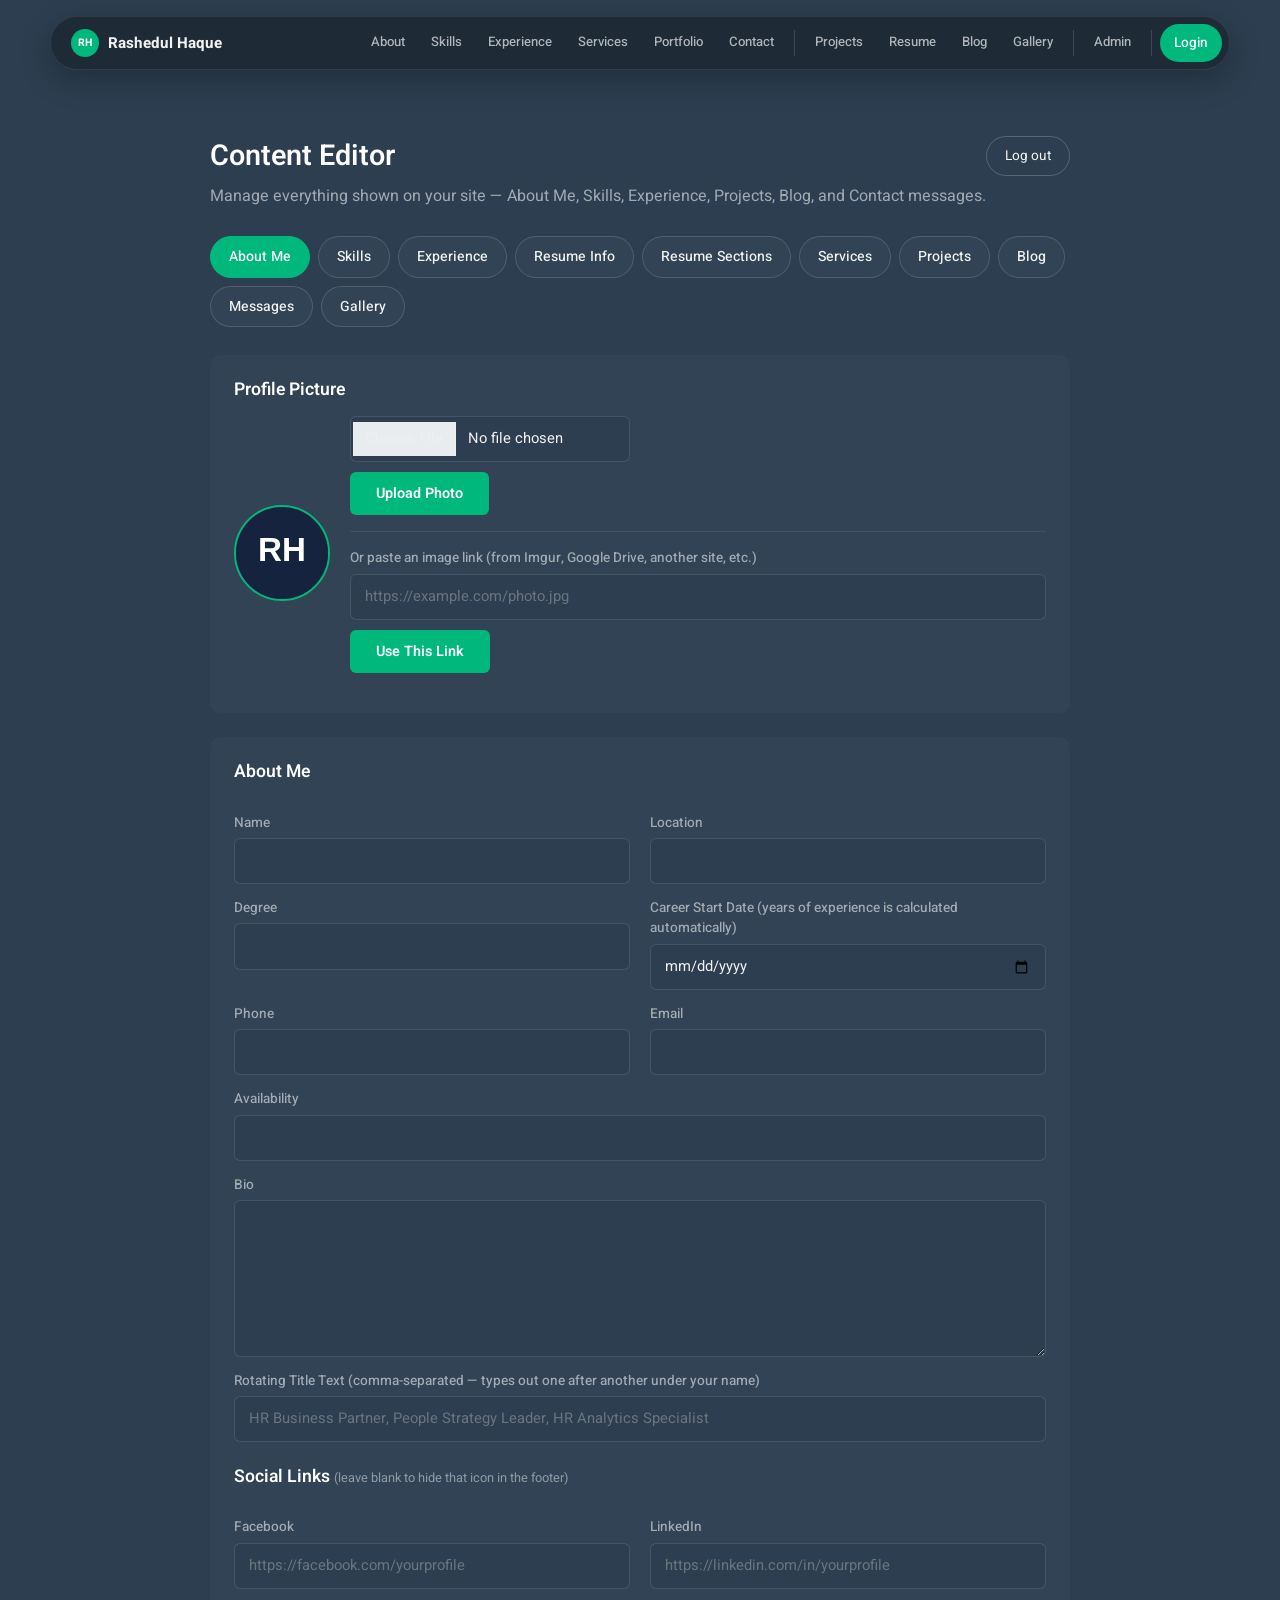
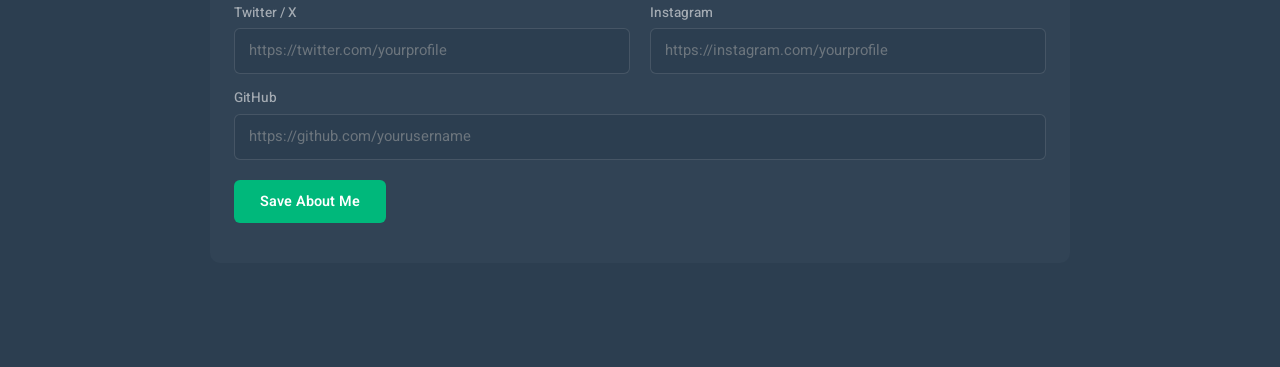
==== admin-editor.html @ 1ece0784 "Add files via upload" ====
<!DOCTYPE html>
<html lang="en">
<head>
<meta charset="UTF-8"/><meta name="viewport" content="width=device-width, initial-scale=1.0"/>
<title>Admin Editor — Md. Rashedul Haque</title>
<meta name="robots" content="noindex, nofollow">
<link rel="icon" type="image/svg+xml" href="img/favicon.svg">
<link rel="preconnect" href="https://fonts.googleapis.com">
<link rel="preconnect" href="https://fonts.gstatic.com" crossorigin>
<link href="https://fonts.googleapis.com/css2?family=Heebo:wght@300;400;500;600;700&display=swap" rel="stylesheet">
<link href="https://cdnjs.cloudflare.com/ajax/libs/font-awesome/5.15.4/css/all.min.css" rel="stylesheet">
<link href="css/bootstrap.min.css" rel="stylesheet">
<link href="css/style.css" rel="stylesheet">
<link href="css/mainnav.css" rel="stylesheet">
<style>
  body { background: var(--dark); color: var(--light); font-family: 'Heebo', sans-serif; }
  .editor-wrap { max-width: 900px; margin: 0 auto; padding: 40px 20px 80px; }
  .editor-header { display:flex; justify-content:space-between; align-items:center; margin-bottom: 8px; }
  .editor-header h1 { color: #fff; font-size: 1.8rem; margin: 0; }
  .editor-sub { color: rgba(242,242,242,0.6); margin-bottom: 28px; }

  .tabs { display:flex; gap:8px; margin-bottom:28px; flex-wrap:wrap; }
  .tabs button {
    padding:9px 18px; border-radius:100px; border:1px solid rgba(255,255,255,0.15);
    background: var(--secondary); color: var(--light); cursor:pointer; font-family:inherit; font-size:0.88rem; font-weight:500;
  }
  .tabs button.active { background: var(--primary); border-color: var(--primary); color:#fff; }

  .panel { display:none; }
  .panel.active { display:block; }
  .panel-card { background: var(--secondary); border-radius: 10px; padding: 24px; margin-bottom: 24px; }
  .panel-card h3 { color:#fff; font-size:1.1rem; margin-bottom:16px; }

  .item-row {
    background: rgba(255,255,255,0.04); border: 1px solid rgba(255,255,255,0.08);
    border-radius: 8px; padding: 16px; margin-bottom: 12px;
  }
  .item-row strong { color: #fff; }
  .item-row p { color: rgba(242,242,242,0.65); margin: 4px 0 0; font-size: 0.9rem; }
  .item-row button {
    margin-right:8px; margin-top:10px; padding:6px 14px; border-radius:6px;
    border:1px solid rgba(255,255,255,0.15); background: var(--dark); color: var(--light); cursor:pointer; font-size:0.82rem;
  }
  .item-row button:hover { border-color: var(--primary); }

  label { display:block; margin-top:14px; margin-bottom:5px; color: rgba(242,242,242,0.6); font-size:0.85rem; font-weight:500; }

  .form-control, textarea.form-control, input.form-control {
    width:100%; padding:11px 14px; background: var(--dark) !important; border:1px solid rgba(255,255,255,0.12) !important;
    border-radius:6px; color: var(--light) !important; font-family:inherit; font-size:0.92rem;
  }
  .form-control:focus { outline:none; border-color: var(--primary) !important; box-shadow: none !important; }

  /* Chrome/Safari/Edge force a white background on autofilled fields
     (name, email, phone) unless overridden like this */
  .form-control:-webkit-autofill,
  .form-control:-webkit-autofill:hover,
  .form-control:-webkit-autofill:focus,
  .form-control:-webkit-autofill:active {
    -webkit-box-shadow: 0 0 0 1000px var(--dark) inset !important;
    box-shadow: 0 0 0 1000px var(--dark) inset !important;
    -webkit-text-fill-color: var(--light) !important;
    caret-color: var(--light);
    transition: background-color 5000s ease-in-out 0s;
  }

  .btn-save {
    background: var(--primary); color:#fff; border:none; padding:11px 26px; border-radius:6px;
    font-weight:600; font-size:0.9rem; cursor:pointer; margin-top:16px; margin-right:10px;
  }
  .btn-save:hover { background:#00d38c; }
  .btn-clear {
    background:transparent; color: var(--light); border:1px solid rgba(255,255,255,0.15);
    padding:11px 22px; border-radius:6px; font-size:0.9rem; cursor:pointer; margin-top:16px;
  }

  .save-msg { color: var(--primary); margin-top:12px; font-size:0.88rem; }
  .logout {
    background:transparent; border:1px solid rgba(255,255,255,0.2); color: var(--light);
    padding:9px 18px; border-radius:100px; cursor:pointer; font-family:inherit; font-size:0.85rem;
  }
  .logout:hover { border-color: var(--primary); color: var(--primary); }

  .field-grid { display:grid; grid-template-columns: 1fr 1fr; gap: 0 20px; }
  @media (max-width: 640px) { .field-grid { grid-template-columns: 1fr; } }

  .subrole-block {
    background: rgba(255,255,255,0.04);
    border: 1px solid rgba(255,255,255,0.1);
    border-radius: 8px;
    padding: 14px;
    margin-bottom: 12px;
  }
  .subrole-block-header { display:flex; gap:10px; align-items:center; margin-bottom:10px; }
  .subrole-title-input { flex:1; margin-top:0 !important; }
  .remove-subrole-btn {
    background: transparent; border:1px solid rgba(255,255,255,0.15); color: var(--light);
    padding:9px 14px; border-radius:6px; cursor:pointer; font-size:0.82rem; white-space:nowrap;
  }
  .remove-subrole-btn:hover { border-color:#ff8080; color:#ff8080; }
  .subrole-bullets-input { margin-top:0 !important; }
</style>
</head>
<body>
<nav class="mainnav" id="mainnav">
  <div class="mainnav-inner">
    <a class="mainnav-brand" href="index.html">
      <span class="mainnav-brand-badge">RH</span>
      Rashedul Haque
    </a>
    <button class="mainnav-toggle" id="navToggle" aria-label="Toggle menu" aria-expanded="false">
      <span></span><span></span><span></span>
    </button>
    <div class="mainnav-links" id="navLinks">
      <a href="index.html#about" data-target="about" data-anchor="true">About</a>
      <a href="index.html#skills" data-target="skills" data-anchor="true">Skills</a>
      <a href="index.html#experience" data-target="experience" data-anchor="true">Experience</a>
      <a href="index.html#services" data-target="services" data-anchor="true">Services</a>
      <a href="index.html#portfolio" data-target="portfolio" data-anchor="true">Portfolio</a>
      <a href="index.html#contact" data-target="contact" data-anchor="true">Contact</a>
      <span class="mainnav-divider"></span>
      <a href="projects.html" data-target="projects" data-page="projects.html">Projects</a>
      <a href="resume.html" data-target="resume" data-page="resume.html">Resume</a>
      <a href="blog.html" data-target="blog" data-page="blog.html">Blog</a>
      <a href="gallery.html" data-target="gallery" data-page="gallery.html">Gallery</a>
      <span class="mainnav-divider"></span>
      <a href="admin-login.html" data-target="admin-login.html" data-page="admin-login.html">Admin</a>
      <span class="mainnav-divider"></span>
      <span id="authNav" class="mainnav-auth"><a href="login.html">Login</a></span>
    </div>
  </div>
</nav>

<div class="editor-wrap">
  <div class="editor-header">
    <h1>Content Editor</h1>
    <button class="logout" id="logoutBtn">Log out</button>
  </div>
  <p class="editor-sub">Manage everything shown on your site — About Me, Skills, Experience, Projects, Blog, and Contact messages.</p>

  <div class="tabs">
    <button data-panel="about" class="active">About Me</button>
    <button data-panel="skills">Skills</button>
    <button data-panel="experience">Experience</button>
    <button data-panel="resumeinfo">Resume Info</button>
    <button data-panel="resumesections">Resume Sections</button>
    <button data-panel="services">Services</button>
    <button data-panel="projects">Projects</button>
    <button data-panel="blog">Blog</button>
    <button data-panel="messages">Messages</button>
    <button data-panel="gallery">Gallery</button>
  </div>

  <!-- ABOUT ME -->
  <div class="panel active" id="panel-about">
    <div class="panel-card">
      <h3>Profile Picture</h3>
      <div style="display:flex;align-items:center;gap:20px;flex-wrap:wrap;">
        <img id="profilePreview" src="data:image/svg+xml,%3Csvg%20xmlns%3D%22http%3A//www.w3.org/2000/svg%22%20viewBox%3D%220%200%20200%20200%22%3E%3Crect%20width%3D%22200%22%20height%3D%22200%22%20fill%3D%22%2316233F%22/%3E%3Ctext%20x%3D%22100%22%20y%3D%22118%22%20font-family%3D%22Arial%2C%20Helvetica%2C%20sans-serif%22%20font-size%3D%2272%22%20font-weight%3D%22700%22%20fill%3D%22%23ffffff%22%20text-anchor%3D%22middle%22%3ERH%3C/text%3E%3C/svg%3E" alt="Profile preview"
             style="width:96px;height:96px;border-radius:50%;object-fit:cover;border:2px solid var(--primary);"/>
        <div style="flex:1;min-width:240px;">
          <input type="file" id="profileFile" accept="image/*" class="form-control" style="max-width:280px;"/>
          <button class="btn-save" id="uploadProfile" type="button" style="margin-top:10px;">Upload Photo</button>
          <p class="save-msg" id="profileMsg"></p>

          <div style="margin-top:16px;padding-top:16px;border-top:1px solid rgba(255,255,255,0.08);">
            <label style="margin-top:0;">Or paste an image link (from Imgur, Google Drive, another site, etc.)</label>
            <input type="text" class="form-control" id="profileUrl" placeholder="https://example.com/photo.jpg"/>
            <button class="btn-save" id="saveProfileUrl" type="button" style="margin-top:10px;">Use This Link</button>
            <p class="save-msg" id="profileUrlMsg"></p>
          </div>
        </div>
      </div>
    </div>
    <div class="panel-card">
      <h3>About Me</h3>
      <div class="field-grid">
        <div>
          <label>Name</label>
          <input type="text" class="form-control" id="aboutName"/>
        </div>
        <div>
          <label>Location</label>
          <input type="text" class="form-control" id="aboutLocation"/>
        </div>
        <div>
          <label>Degree</label>
          <input type="text" class="form-control" id="aboutDegree"/>
        </div>
        <div>
          <label>Career Start Date (years of experience is calculated automatically)</label>
          <input type="date" class="form-control" id="aboutCareerStart"/>
        </div>
        <div>
          <label>Phone</label>
          <input type="text" class="form-control" id="aboutPhone"/>
        </div>
        <div>
          <label>Email</label>
          <input type="email" class="form-control" id="aboutEmail"/>
        </div>
        <div style="grid-column: 1 / -1;">
          <label>Availability</label>
          <input type="text" class="form-control" id="aboutAvailability"/>
        </div>
      </div>
      <label>Bio</label>
      <textarea class="form-control" id="aboutBio" rows="6"></textarea>
      <label>Rotating Title Text (comma-separated — types out one after another under your name)</label>
      <input type="text" class="form-control" id="aboutTypedRoles" placeholder="HR Business Partner, People Strategy Leader, HR Analytics Specialist"/>

      <h3 style="margin-top:24px;">Social Links <span style="color:rgba(242,242,242,0.5);font-weight:400;font-size:0.8rem;">(leave blank to hide that icon in the footer)</span></h3>
      <div class="field-grid">
        <div>
          <label>Facebook</label>
          <input type="text" class="form-control" id="socialFacebook" placeholder="https://facebook.com/yourprofile"/>
        </div>
        <div>
          <label>LinkedIn</label>
          <input type="text" class="form-control" id="socialLinkedin" placeholder="https://linkedin.com/in/yourprofile"/>
        </div>
        <div>
          <label>Twitter / X</label>
          <input type="text" class="form-control" id="socialTwitter" placeholder="https://twitter.com/yourprofile"/>
        </div>
        <div>
          <label>Instagram</label>
          <input type="text" class="form-control" id="socialInstagram" placeholder="https://instagram.com/yourprofile"/>
        </div>
        <div style="grid-column: 1 / -1;">
          <label>GitHub</label>
          <input type="text" class="form-control" id="socialGithub" placeholder="https://github.com/yourusername"/>
        </div>
      </div>

      <button class="btn-save" id="saveAbout" style="margin-top:20px;">Save About Me</button>
      <p class="save-msg" id="aboutMsg"></p>
    </div>
  </div>

  <!-- SKILLS -->
  <div class="panel" id="panel-skills">
    <div class="panel-card">
      <h3>Add / Edit Skill</h3>
      <input type="hidden" id="skillId"/>
      <label>Skill Name</label>
      <input type="text" class="form-control" id="skillName"/>
      <label>Proficiency (%)</label>
      <input type="number" class="form-control" id="skillPercentage" min="0" max="100"/>
      <button class="btn-save" id="saveSkill">Save Skill</button>
      <button class="btn-clear" id="clearSkillForm" type="button">Clear / New</button>
      <p class="save-msg" id="skillMsg"></p>
    </div>
    <h3 style="color:#fff;">Existing Skills</h3>
    <div id="skillList"></div>
  </div>

  <!-- EXPERIENCE -->
  <div class="panel" id="panel-experience">
    <div class="panel-card">
      <h3>Add / Edit Experience</h3>
      <p style="color:rgba(242,242,242,0.55);font-size:0.85rem;">One entry per employer/role. Add "hats" (sub-roles) held within it below — e.g. HR Business Partner, Data Analyst, Payroll Manager — each with its own bullets.</p>
      <input type="hidden" id="expId"/>
      <div class="field-grid">
        <div>
          <label>Company</label>
          <input type="text" class="form-control" id="expCompany" placeholder="Youngone Corporation — Youngone Hi-Tech..."/>
        </div>
        <div>
          <label>Company Link (optional)</label>
          <input type="text" class="form-control" id="expCompanyLink" placeholder="https://youngonecorporation.com/"/>
        </div>
        <div>
          <label>Role / Title</label>
          <input type="text" class="form-control" id="expRole" placeholder="Deputy Manager, Human Resource"/>
        </div>
        <div>
          <label>Years</label>
          <input type="text" class="form-control" id="expYears" placeholder="October 2016 – Present"/>
        </div>
        <div>
          <label>Company Tagline (optional)</label>
          <input type="text" class="form-control" id="expTagline" placeholder="Leading company in sportswear manufacturing"/>
        </div>
        <div>
          <label>Role Category Label (optional)</label>
          <input type="text" class="form-control" id="expRoleCategory" placeholder="Diverse HR Responsibilities"/>
        </div>
        <div>
          <label>Order (lower shows first)</label>
          <input type="number" class="form-control" id="expOrder"/>
        </div>
      </div>
      <label>Sub-Roles Held (add one block per "hat" — e.g. HR Business Partner, Data Analyst, Payroll Manager)</label>
      <div id="subroleRepeater"></div>
      <button class="btn-clear" id="addSubroleBtn" type="button" style="margin-top:4px;">+ Add Sub-Role</button>
      <br/>
      <button class="btn-save" id="saveExp" style="margin-top:16px;">Save Experience</button>
      <button class="btn-clear" id="clearExpForm" type="button">Clear / New</button>
      <p class="save-msg" id="expMsg"></p>
    </div>
    <h3 style="color:#fff;">Existing Experience</h3>
    <div id="expList"></div>
  </div>

  <!-- PROJECTS -->
  <div class="panel" id="panel-projects">
    <div class="panel-card">
      <h3>Add / Edit Project</h3>
      <input type="hidden" id="projectId"/>
      <label>Title</label>
      <input type="text" class="form-control" id="projectTitle"/>
      <label>Description</label>
      <textarea class="form-control" id="projectDesc" rows="3"></textarea>
      <label>Link (URL)</label>
      <input type="text" class="form-control" id="projectLink"/>
      <label>Image URL (optional)</label>
      <input type="text" class="form-control" id="projectImage"/>
      <button class="btn-save" id="saveProject">Save Project</button>
      <button class="btn-clear" id="clearProjectForm" type="button">Clear / New</button>
      <p class="save-msg" id="projectMsg"></p>
    </div>
    <h3 style="color:#fff;">Existing Projects</h3>
    <div id="projectList"></div>
  </div>

  <!-- BLOG -->
  <div class="panel" id="panel-blog">
    <div class="panel-card">
      <h3>Add / Edit Post</h3>
      <input type="hidden" id="postId"/>
      <label>Title</label>
      <input type="text" class="form-control" id="postTitle"/>
      <label>Content</label>
      <textarea class="form-control" id="postContent" rows="8"></textarea>
      <label>Featured Image URL (optional)</label>
      <input type="text" class="form-control" id="postImage"/>
      <button class="btn-save" id="savePost">Save Post</button>
      <button class="btn-clear" id="clearPostForm" type="button">Clear / New</button>
      <p class="save-msg" id="postMsg"></p>
    </div>
    <h3 style="color:#fff;">Existing Posts</h3>
    <div id="postList"></div>
  </div>

  <!-- MESSAGES -->
  <div class="panel" id="panel-messages">
    <h3 style="color:#fff;">Contact Messages</h3>
    <div id="messageList"></div>
  </div>

  <!-- GALLERY -->
  <div class="panel" id="panel-gallery">
    <div class="panel-card">
      <h3>Add / Edit Photo</h3>
      <input type="hidden" id="galId"/>
      <label>Upload an image file</label>
      <input type="file" id="galFile" accept="image/*" class="form-control"/>
      <button class="btn-save" id="galUploadBtn" type="button" style="margin-top:10px;">Upload &amp; Use This File</button>
      <p style="color:rgba(242,242,242,0.45);font-size:0.78rem;margin:10px 0 4px;">— or —</p>
      <label>Paste an image link (Imgur, another host, etc.)</label>
      <input type="text" class="form-control" id="galUrl" placeholder="https://example.com/photo.jpg"/>
      <img id="galPreview" src="" alt="" style="display:none;max-width:180px;margin-top:10px;border:1px solid rgba(255,255,255,0.15);border-radius:6px;"/>
      <label>Caption (optional)</label>
      <input type="text" class="form-control" id="galCaption" placeholder="Youngone Leadership Development Program, July 2025"/>
      <label>Order (lower shows first)</label>
      <input type="number" class="form-control" id="galOrder" style="max-width:120px;"/>
      <button class="btn-save" id="saveGal">Save Photo</button>
      <button class="btn-clear" id="clearGalForm" type="button">Clear / New</button>
      <p class="save-msg" id="galMsg"></p>
    </div>
    <h3 style="color:#fff;">Existing Photos</h3>
    <div id="galList"></div>
  </div>

  <!-- RESUME INFO -->
  <div class="panel" id="panel-resumeinfo">
    <p style="color:rgba(242,242,242,0.6);">These fields power the Resume page header, Summary, Skills groups, Interests, Languages, Volunteering, and References. Separate from the Home page's About Me.</p>
    <div class="panel-card">
      <h3>Header</h3>
      <div class="field-grid">
        <div><label>Name</label><input type="text" class="form-control" id="rfName"/></div>
        <div><label>Headline</label><input type="text" class="form-control" id="rfHeadline" placeholder="Human Resource Business Partner"/></div>
        <div><label>Location</label><input type="text" class="form-control" id="rfLocation"/></div>
        <div><label>Email</label><input type="email" class="form-control" id="rfEmail"/></div>
        <div><label>Phone</label><input type="text" class="form-control" id="rfPhone"/></div>
        <div><label>Website / Portfolio Link</label><input type="text" class="form-control" id="rfWebsite"/></div>
        <div style="grid-column:1/-1;"><label>Birth Date (optional — age is calculated automatically wherever it's shown)</label><input type="date" class="form-control" id="rfBirthDate"/></div>
      </div>
    </div>
    <div class="panel-card">
      <h3>Summary</h3>
      <textarea class="form-control" id="rfSummary" rows="6"></textarea>
    </div>
    <div class="panel-card">
      <h3>Skills (comma-separated within each category)</h3>
      <label>HR & Business Skills</label>
      <textarea class="form-control" id="rfSkillsHR" rows="2"></textarea>
      <label>Technical Skills</label>
      <textarea class="form-control" id="rfSkillsTechnical" rows="2"></textarea>
      <label>Leadership Skills</label>
      <textarea class="form-control" id="rfSkillsLeadership" rows="2"></textarea>
    </div>
    <div class="panel-card">
      <h3>Interests</h3>
      <label>One per line, format: Title | short description (description optional)</label>
      <textarea class="form-control" id="rfInterests" rows="5" placeholder="Artificial Intelligence | OpenAI, ChatGPT, Deepseek"></textarea>
    </div>
    <div class="panel-card">
      <h3>Languages</h3>
      <input type="text" class="form-control" id="rfLanguages" placeholder="English · Bangla"/>
    </div>
    <div class="panel-card">
      <h3>Volunteering</h3>
      <label>Title</label>
      <input type="text" class="form-control" id="rfVolTitle" placeholder="Blood Donor"/>
      <label>Description</label>
      <textarea class="form-control" id="rfVolDesc" rows="2"></textarea>
    </div>
    <div class="panel-card">
      <h3>References</h3>
      <input type="text" class="form-control" id="rfReferences" placeholder="Available upon request."/>
    </div>
    <button class="btn-save" id="saveResumeInfo">Save Resume Info</button>
    <p class="save-msg" id="resumeInfoMsg"></p>
  </div>

  <!-- RESUME SECTIONS -->
  <div class="panel" id="panel-resumesections">

    <div class="panel-card">
      <h3>Education</h3>
      <input type="hidden" id="eduId"/>
      <div class="field-grid">
        <div><label>Degree</label><input type="text" class="form-control" id="eduDegree"/></div>
        <div><label>School</label><input type="text" class="form-control" id="eduSchool"/></div>
        <div><label>Years</label><input type="text" class="form-control" id="eduYears"/></div>
        <div><label>Order</label><input type="number" class="form-control" id="eduOrder"/></div>
      </div>
      <button class="btn-save" id="saveEdu">Save Education</button>
      <button class="btn-clear" id="clearEduForm" type="button">Clear / New</button>
      <p class="save-msg" id="eduMsg"></p>
      <div id="eduList" style="margin-top:14px;"></div>
    </div>

    <div class="panel-card">
      <h3>Key Achievements</h3>
      <input type="hidden" id="achvId"/>
      <label>Title</label>
      <input type="text" class="form-control" id="achvTitle"/>
      <label>Description</label>
      <textarea class="form-control" id="achvDescription" rows="2"></textarea>
      <label>Order</label>
      <input type="number" class="form-control" id="achvOrder" style="max-width:120px;"/>
      <button class="btn-save" id="saveAchv">Save Achievement</button>
      <button class="btn-clear" id="clearAchvForm" type="button">Clear / New</button>
      <p class="save-msg" id="achvMsg"></p>
      <div id="achvList" style="margin-top:14px;"></div>
    </div>

    <div class="panel-card">
      <h3>Resume Projects <span style="color:rgba(242,242,242,0.5);font-weight:400;font-size:0.8rem;">(separate from the Portfolio "Projects" tab)</span></h3>
      <input type="hidden" id="rpId"/>
      <div class="field-grid">
        <div><label>Title</label><input type="text" class="form-control" id="rpTitle"/></div>
        <div><label>Years</label><input type="text" class="form-control" id="rpYears"/></div>
      </div>
      <label>Bullets — one per line</label>
      <textarea class="form-control" id="rpBullets" rows="4"></textarea>
      <label>Order</label>
      <input type="number" class="form-control" id="rpOrder" style="max-width:120px;"/>
      <button class="btn-save" id="saveRP">Save Project</button>
      <button class="btn-clear" id="clearRPForm" type="button">Clear / New</button>
      <p class="save-msg" id="rpMsg"></p>
      <div id="rpList" style="margin-top:14px;"></div>
    </div>

    <div class="panel-card">
      <h3>Training / Short Courses</h3>
      <input type="hidden" id="trainId"/>
      <div class="field-grid">
        <div><label>Title</label><input type="text" class="form-control" id="trainTitle"/></div>
        <div><label>Provider</label><input type="text" class="form-control" id="trainProvider"/></div>
        <div><label>Years / Date</label><input type="text" class="form-control" id="trainYears"/></div>
        <div><label>Certificate Link (optional)</label><input type="text" class="form-control" id="trainLink"/></div>
      </div>
      <label>Order</label>
      <input type="number" class="form-control" id="trainOrder" style="max-width:120px;"/>
      <button class="btn-save" id="saveTrain">Save Training</button>
      <button class="btn-clear" id="clearTrainForm" type="button">Clear / New</button>
      <p class="save-msg" id="trainMsg"></p>
      <div id="trainList" style="margin-top:14px;"></div>
    </div>

    <div class="panel-card">
      <h3>Certifications</h3>
      <input type="hidden" id="certId"/>
      <div class="field-grid">
        <div><label>Title</label><input type="text" class="form-control" id="certTitle"/></div>
        <div><label>Organization</label><input type="text" class="form-control" id="certOrg"/></div>
        <div><label>Date</label><input type="text" class="form-control" id="certDate"/></div>
        <div><label>Order</label><input type="number" class="form-control" id="certOrder"/></div>
      </div>
      <label>Description</label>
      <textarea class="form-control" id="certDescription" rows="3"></textarea>
      <button class="btn-save" id="saveCert">Save Certification</button>
      <button class="btn-clear" id="clearCertForm" type="button">Clear / New</button>
      <p class="save-msg" id="certMsg"></p>
      <div id="certList" style="margin-top:14px;"></div>
    </div>

  </div>

  <!-- SERVICES -->
  <div class="panel" id="panel-services">
    <div class="panel-card">
      <h3>Add / Edit Service</h3>
      <input type="hidden" id="serviceId"/>
      <label>Title</label>
      <input type="text" class="form-control" id="serviceTitle"/>
      <label>Description</label>
      <textarea class="form-control" id="serviceDescription" rows="3"></textarea>
      <label>Icon — <a href="https://fontawesome.com/search?o=r&m=free&s=solid" target="_blank" rel="noopener" style="color:var(--primary);">browse free solid icons</a> (make sure "Free" filter is on — Pro icons won't render). e.g. fa-briefcase, fa-chart-line</label>
      <input type="text" class="form-control" id="serviceIcon" placeholder="fa-briefcase"/>
      <button class="btn-save" id="saveService">Save Service</button>
      <button class="btn-clear" id="clearServiceForm" type="button">Clear / New</button>
      <p class="save-msg" id="serviceMsg"></p>
    </div>
    <h3 style="color:#fff;">Existing Services</h3>
    <div id="serviceList"></div>
  </div>
</div>
<script type="module" src="js/admin-editor.js"></script>
<script type="module" src="js/auth-nav.js"></script>
<script src="js/mainnav.js"></script>
</body>
</html>
---- css/style.css ----
/********** Template CSS **********/
:root {
  --primary: #00B87B;
  --secondary: #314355;
  --light: #F2F2F2;
  --dark: #2C3E50;
}

#spinner {
  opacity: 0;
  visibility: hidden;
  transition: opacity .5s ease-out, visibility 0s linear .5s;
  z-index: 99999;
}

#spinner.show {
  transition: opacity .5s ease-out, visibility 0s linear 0s;
  visibility: visible;
  opacity: 1;
}

@media (max-width: 991.98px) {
  .sticky-lg-top.vh-100 {
    height: 100% !important;
  }
}

.fw-semi-bold {
  font-weight: 600;
}

.fw-medium {
  font-weight: 500;
}

.btn-square {
  width: 40px;
  height: 40px;
}

.btn-sm-square {
  width: 30px;
  height: 30px;
}

.btn-lg-square {
  width: 50px;
  height: 50px;
}

.btn-square,
.btn-sm-square,
.btn-lg-square {
  padding: 0;
  display: flex;
  align-items: center;
  justify-content: center;
}

.btn.btn-primary {
  color: #FFFFFF;
}

.typed-cursor {
  font-size: 25px;
  color: var(--light);
}

.back-to-top {
  position: fixed;
  display: none;
  width: 30px;
  height: 30px;
  text-align: center;
  line-height: 1;
  font-size: 30px;
  right: 30px;
  bottom: 30px;
  transition: background 0.5s;
  z-index: 11;
}

.back-to-top i {
  color: var(--primary);
}

.back-to-top i:hover {
  color: var(--dark);
}

.back-to-top {
  -webkit-animation: action 1s infinite alternate;
  animation: action 1s infinite alternate;
}

@-webkit-keyframes action {
  0% {
    transform: translateY(0);
  }

  100% {
    transform: translateY(-15px);
  }
}

@keyframes action {
  0% {
    transform: translateY(0);
  }

  100% {
    transform: translateY(-15px);
  }
}

.title {
  position: relative;
}

.title::before {
  position: absolute;
  content: "";
  width: 10px;
  height: 10px;
  bottom: -4px;
  left: 0;
  border: 2px solid var(--light);
  border-radius: 10px;
}

.title::after {
  position: absolute;
  content: "";
  width: 50px;
  height: 2px;
  bottom: 0;
  left: 15px;
  border-radius: 2px;
  background: var(--light);
}

.progress {
  height: 5px;
}

.progress .progress-bar {
  width: 0px;
  transition: 2s;
}

.service-item {
  padding: 30px;
  text-align: center;
  background: var(--secondary);
}

.service-item i {
  width: 75px;
  height: 75px;
  display: flex;
  align-items: center;
  justify-content: center;
  background: var(--light);
  color: var(--primary);
  transition: .5s;
}

.service-item:hover i {
  background: var(--primary);
  color: var(--light);
}

.portfolio-item .portfolio-btn {
  position: absolute;
  width: 0;
  height: 0;
  top: 50%;
  left: 50%;
  font-size: 90px;
  background: rgba(44, 62, 80, .9);
  opacity: 0;
  transition: .5s;
}

.portfolio-item:hover .portfolio-btn {
  opacity: 1;
  width: calc(100% - 60px);
  height: calc(100% - 60px);
  top: 30px;
  left: 30px;
}

.portfolio-item i {
  opacity: 0;
  transition: .3s;
  transition-delay: .3s;
}

.portfolio-item:hover i {
  opacity: 1;
}

.testimonial-carousel .owl-dots {
  margin-top: 25px;
  text-align: center;
}

.testimonial-carousel .owl-dot {
  display: inline-block;
  margin: 0 5px;
  width: 15px;
  height: 15px;
  background: var(--light);
}

.testimonial-carousel .owl-dot.active {
  background: var(--primary);
}
---- css/mainnav.css ----
/* ── Unified site nav — floating pill, top of every page ─────────
   Merges the old topnav (brand + page links + auth) with the
   in-page scrolling tabs (About/Skills/Experience/Contact anchors),
   so there is only ONE nav bar, ever. */

html { scroll-behavior: smooth; }

.mainnav {
  --mn-bg: rgba(28, 40, 51, 0.82);
  --mn-bg-solid: #2C3E50;
  --mn-accent: #00B87B;
  --mn-accent-hover: #00d38c;
  --mn-text: #F2F2F2;
  --mn-text-dim: rgba(242, 242, 242, 0.7);
  --mn-border: rgba(255, 255, 255, 0.08);

  position: fixed;
  top: 0;
  left: 0;
  right: 0;
  z-index: 1000;
  display: flex;
  justify-content: center;
  padding: 16px 20px 0;
  pointer-events: none;
}

.mainnav-inner {
  pointer-events: auto;
  width: 100%;
  max-width: 1180px;
  display: flex;
  align-items: center;
  justify-content: space-between;
  gap: 8px;
  background: var(--mn-bg);
  border: 1px solid var(--mn-border);
  backdrop-filter: blur(16px);
  -webkit-backdrop-filter: blur(16px);
  border-radius: 100px;
  padding: 7px 7px 7px 20px;
  box-shadow: 0 10px 30px rgba(0, 0, 0, 0.25);
}

.mainnav-brand {
  display: flex;
  align-items: center;
  gap: 9px;
  color: var(--mn-text);
  font-weight: 700;
  font-size: 0.95rem;
  white-space: nowrap;
  text-decoration: none;
  flex-shrink: 0;
}

.mainnav-brand-badge {
  display: inline-flex;
  align-items: center;
  justify-content: center;
  width: 28px;
  height: 28px;
  border-radius: 50%;
  background: var(--mn-accent);
  color: #fff;
  font-size: 0.66rem;
  font-weight: 700;
  flex-shrink: 0;
}

.mainnav-links {
  display: flex;
  align-items: center;
  gap: 2px;
  overflow-x: auto;
  scrollbar-width: none;
}
.mainnav-links::-webkit-scrollbar { display: none; }

.mainnav-links a {
  position: relative;
  color: var(--mn-text-dim);
  padding: 9px 12px;
  border-radius: 100px;
  font-size: 0.82rem;
  font-weight: 500;
  text-decoration: none;
  white-space: nowrap;
  transition: color 0.2s ease, background 0.2s ease;
}

.mainnav-links a:hover { color: var(--mn-text); background: rgba(255,255,255,0.08); }
.mainnav-links a.active { color: #fff; background: var(--mn-accent); }

.mainnav-divider {
  width: 1px;
  align-self: stretch;
  margin: 6px 6px;
  background: rgba(255,255,255,0.14);
  flex-shrink: 0;
}

.mainnav-auth { display: inline-flex; align-items: center; gap: 8px; flex-shrink: 0; }
.mainnav-auth a { color: var(--mn-text-dim); text-decoration: none; padding: 9px 14px; border-radius: 100px; font-size: 0.85rem; font-weight: 500; transition: color 0.2s ease, background 0.2s ease; }
.mainnav-auth a:hover { color: var(--mn-text); background: rgba(255,255,255,0.08); }
.mainnav-auth a[href="login.html"],
.mainnav-auth a#logoutLink { background: var(--mn-accent); color: #fff; }
.mainnav-auth a[href="login.html"]:hover,
.mainnav-auth a#logoutLink:hover { background: var(--mn-accent-hover); }

.mainnav-toggle {
  display: none;
  flex-direction: column;
  justify-content: center;
  gap: 4px;
  width: 36px;
  height: 36px;
  border-radius: 50%;
  border: none;
  background: rgba(255,255,255,0.08);
  cursor: pointer;
  flex-shrink: 0;
}
.mainnav-toggle span {
  display: block;
  width: 15px;
  height: 2px;
  margin: 0 auto;
  background: #fff;
  border-radius: 2px;
  transition: transform 0.25s ease, opacity 0.25s ease;
}
.mainnav-toggle.open span:nth-child(1) { transform: translateY(6px) rotate(45deg); }
.mainnav-toggle.open span:nth-child(2) { opacity: 0; }
.mainnav-toggle.open span:nth-child(3) { transform: translateY(-6px) rotate(-45deg); }

/* Push page content below the fixed nav on every page */
body { padding-top: 96px; }
.sticky-lg-top { top: 96px !important; }

/* Scroll-anchored sections land below the fixed nav, not under it */
section[id] { scroll-margin-top: 112px; }

@media (max-width: 991.98px) { .sticky-lg-top { top: auto !important; } }

@media (max-width: 860px) {
  .mainnav-toggle { display: flex; }

  .mainnav-links {
    position: absolute;
    top: calc(100% + 10px);
    left: 0;
    right: 0;
    flex-direction: column;
    align-items: stretch;
    gap: 2px;
    background: var(--mn-bg-solid);
    border: 1px solid var(--mn-border);
    border-radius: 20px;
    padding: 10px;
    backdrop-filter: blur(16px);
    -webkit-backdrop-filter: blur(16px);
    box-shadow: 0 10px 30px rgba(0,0,0,0.3);
    opacity: 0;
    visibility: hidden;
    transform: translateY(-8px);
    transition: opacity 0.2s ease, transform 0.2s ease, visibility 0.2s ease;
    max-height: 70vh;
    overflow-y: auto;
  }
  .mainnav-links.open { opacity: 1; visibility: visible; transform: translateY(0); }
  .mainnav-links a, .mainnav-auth { display: block; text-align: center; padding: 12px 16px; }
  .mainnav-auth { display: flex; flex-direction: column; gap: 2px; }
  .mainnav-divider { width: auto; height: 1px; margin: 6px 10px; align-self: stretch; }

  body { padding-top: 84px; }
}
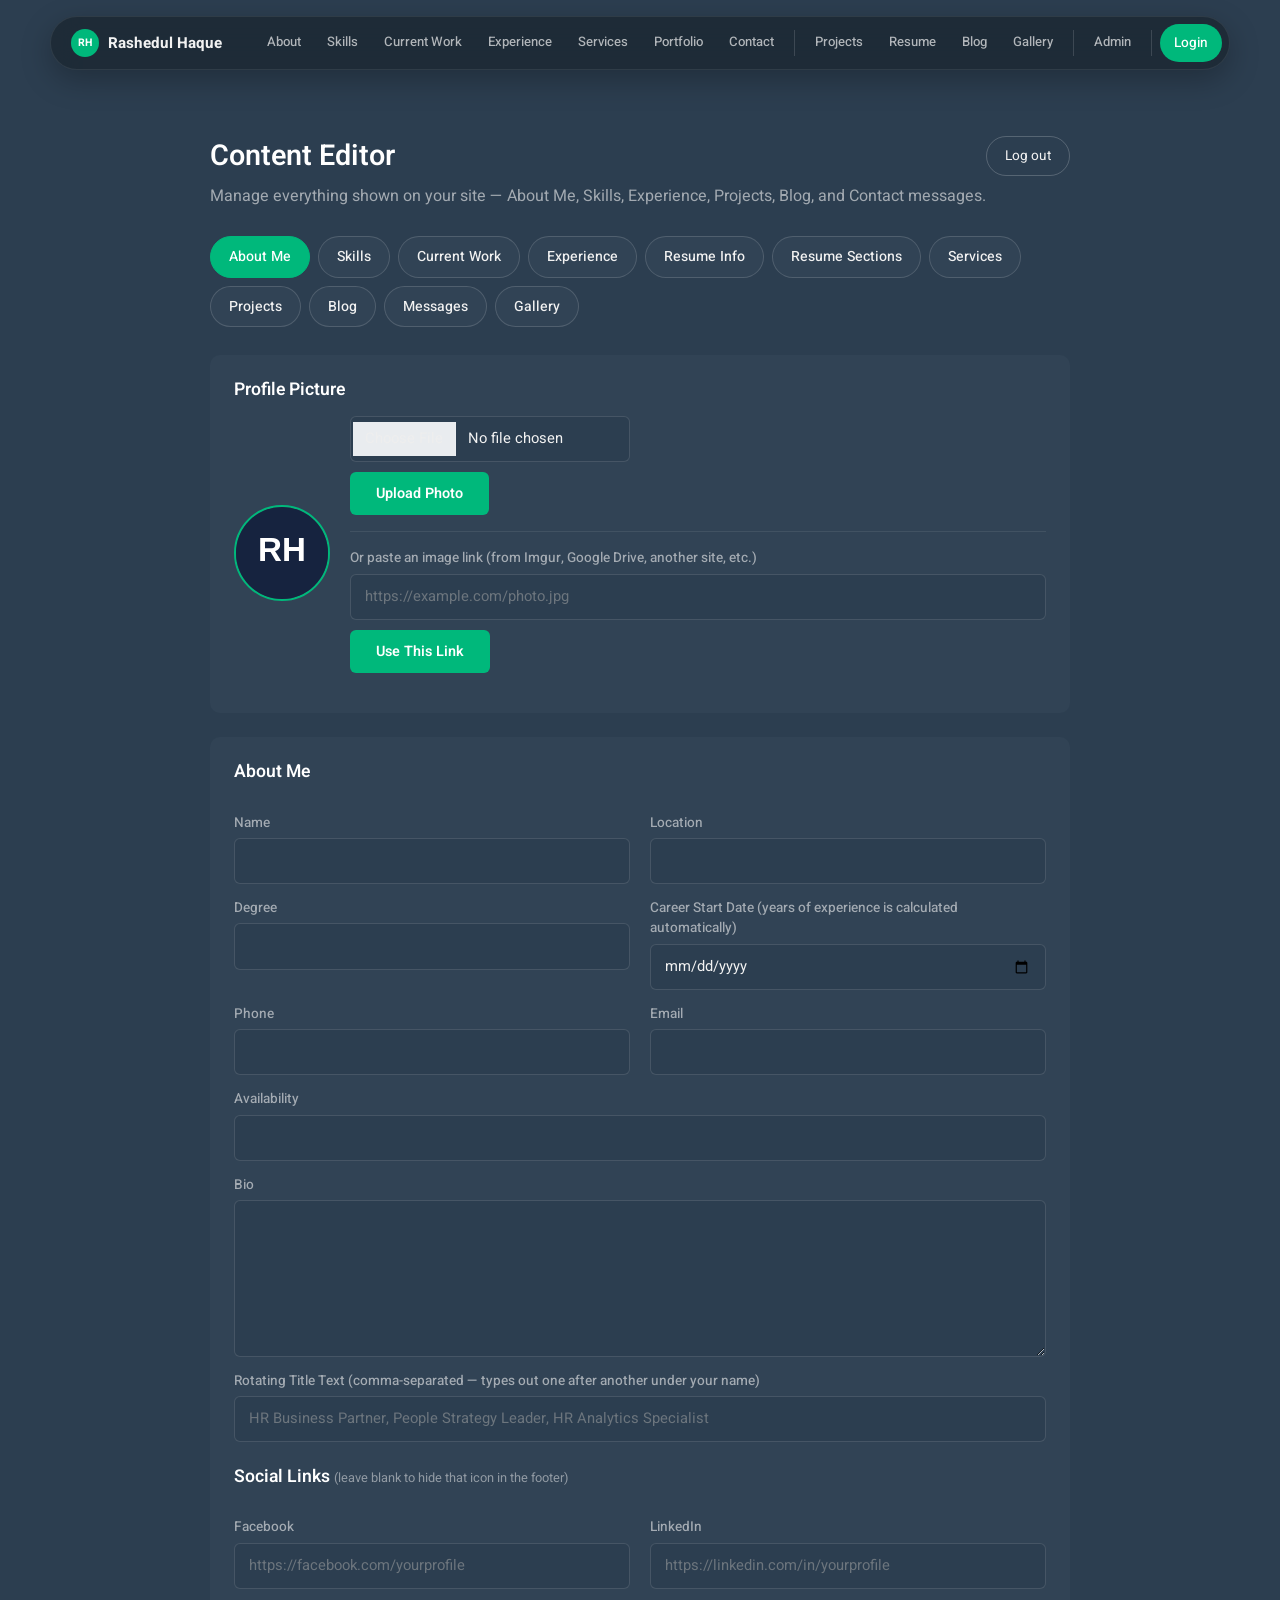
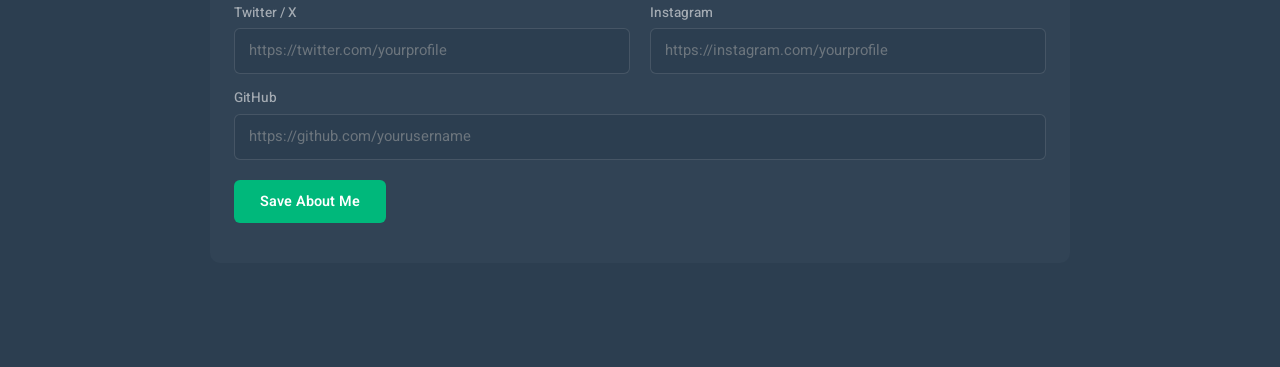
==== commit becf990a: "Add files via upload" ====
--- a/admin-editor.html
+++ b/admin-editor.html
@@ -114,6 +114,7 @@
     <div class="mainnav-links" id="navLinks">
       <a href="index.html#about" data-target="about" data-anchor="true">About</a>
       <a href="index.html#skills" data-target="skills" data-anchor="true">Skills</a>
+      <a href="index.html#currentwork" data-target="currentwork" data-anchor="true">Current Work</a>
       <a href="index.html#experience" data-target="experience" data-anchor="true">Experience</a>
       <a href="index.html#services" data-target="services" data-anchor="true">Services</a>
       <a href="index.html#portfolio" data-target="portfolio" data-anchor="true">Portfolio</a>
@@ -141,6 +142,7 @@
   <div class="tabs">
     <button data-panel="about" class="active">About Me</button>
     <button data-panel="skills">Skills</button>
+    <button data-panel="currentwork">Current Work</button>
     <button data-panel="experience">Experience</button>
     <button data-panel="resumeinfo">Resume Info</button>
     <button data-panel="resumesections">Resume Sections</button>
@@ -255,6 +257,26 @@
     <div id="skillList"></div>
   </div>
 
+  <!-- CURRENT WORK -->
+  <div class="panel" id="panel-currentwork">
+    <div class="panel-card">
+      <h3>Add / Edit Current Work</h3>
+      <p style="color:rgba(242,242,242,0.55);font-size:0.85rem;">Active projects or initiatives you're currently working on, shown with a progress bar on the Home page.</p>
+      <input type="hidden" id="cwId"/>
+      <label>Project / Initiative Name</label>
+      <input type="text" class="form-control" id="cwName" placeholder="HRMS Module Rollout — Phase 2"/>
+      <label>Progress (%)</label>
+      <input type="number" class="form-control" id="cwPercentage" min="0" max="100"/>
+      <label>Order (lower shows first)</label>
+      <input type="number" class="form-control" id="cwOrder" style="max-width:120px;"/>
+      <button class="btn-save" id="saveCw">Save</button>
+      <button class="btn-clear" id="clearCwForm" type="button">Clear / New</button>
+      <p class="save-msg" id="cwMsg"></p>
+    </div>
+    <h3 style="color:#fff;">Existing Current Work</h3>
+    <div id="cwList"></div>
+  </div>
+
   <!-- EXPERIENCE -->
   <div class="panel" id="panel-experience">
     <div class="panel-card">
@@ -310,12 +332,15 @@
       <input type="hidden" id="projectId"/>
       <label>Title</label>
       <input type="text" class="form-control" id="projectTitle"/>
-      <label>Description</label>
-      <textarea class="form-control" id="projectDesc" rows="3"></textarea>
+      <label>Description — supports **bold** and *italic*</label>
+      <textarea class="form-control" id="projectDesc" rows="6"></textarea>
       <label>Link (URL)</label>
       <input type="text" class="form-control" id="projectLink"/>
-      <label>Image URL (optional)</label>
+      <label>Cover Image URL — shown on the Projects page grid</label>
       <input type="text" class="form-control" id="projectImage"/>
+      <label>Additional Gallery Images — one URL per line, shown on the project's detail page</label>
+      <textarea class="form-control" id="projectGallery" rows="4" placeholder="https://example.com/photo1.jpg
+https://example.com/photo2.jpg"></textarea>
       <button class="btn-save" id="saveProject">Save Project</button>
       <button class="btn-clear" id="clearProjectForm" type="button">Clear / New</button>
       <p class="save-msg" id="projectMsg"></p>
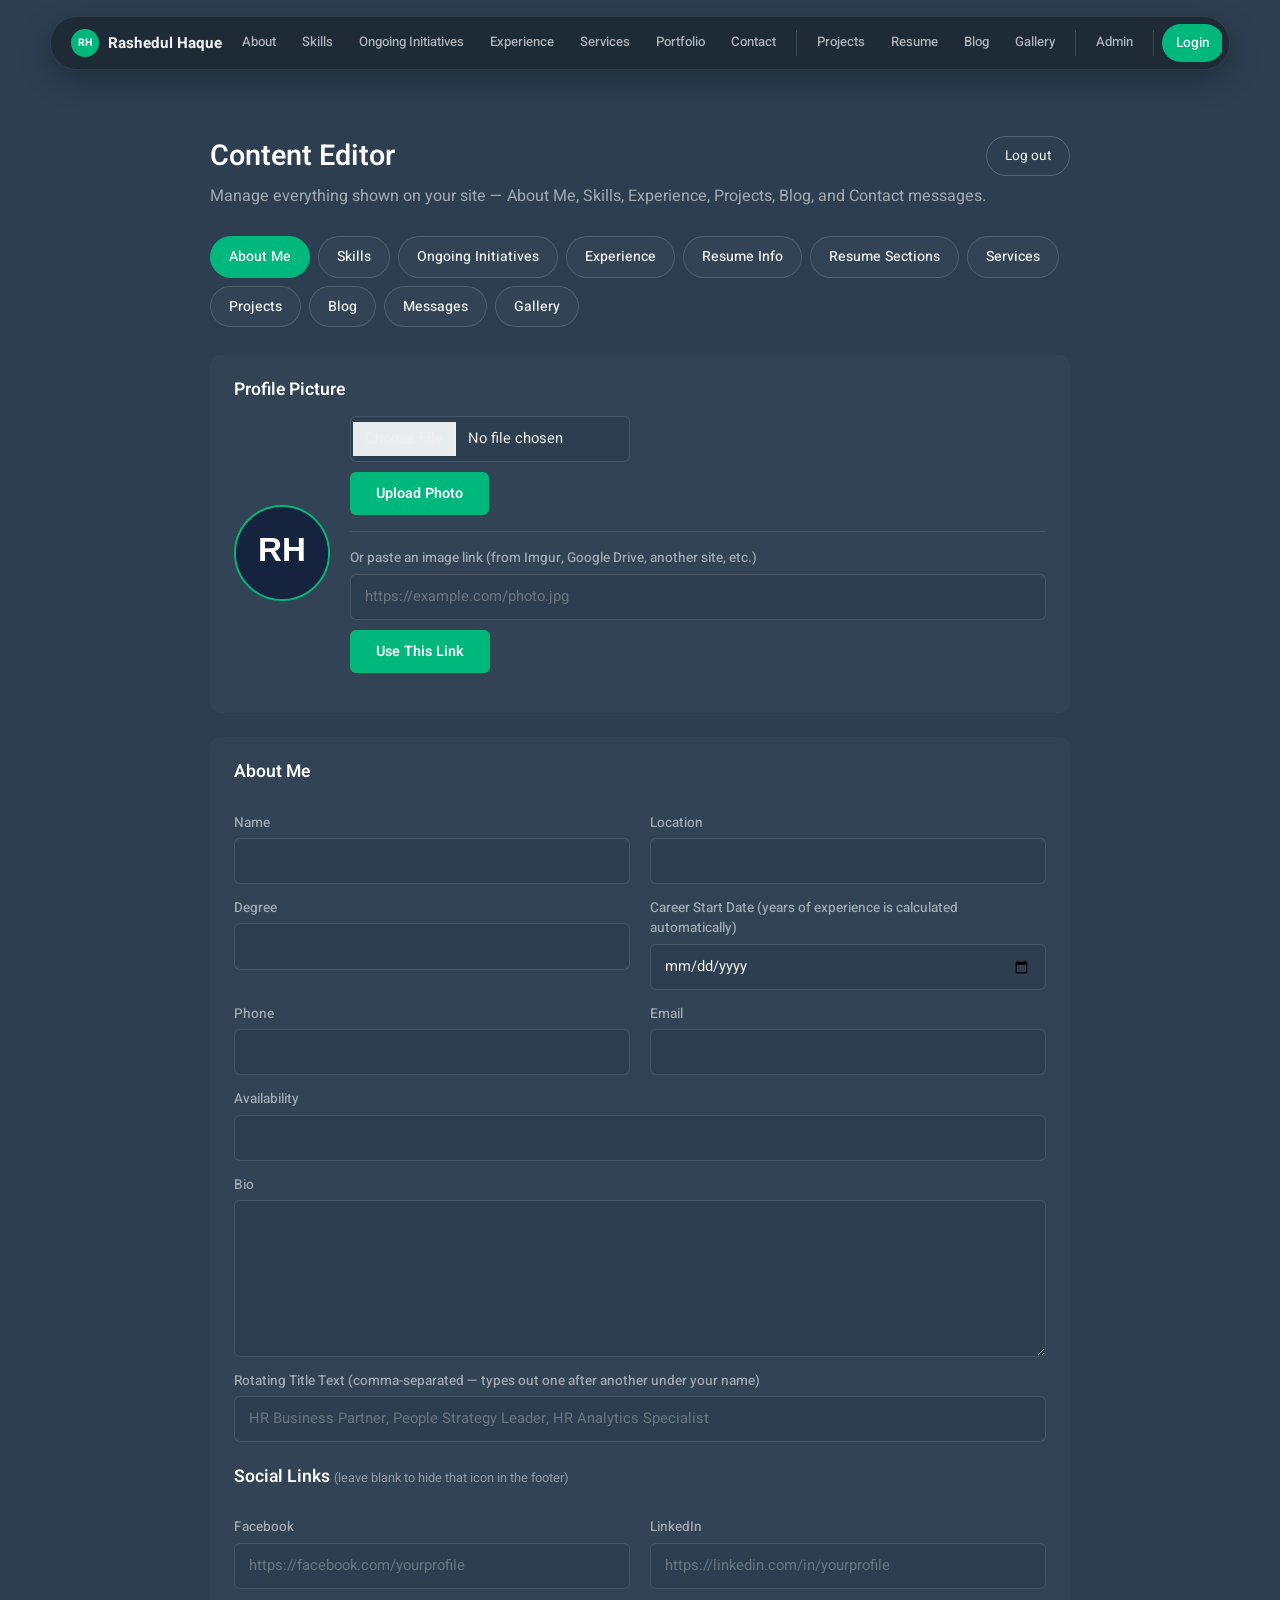
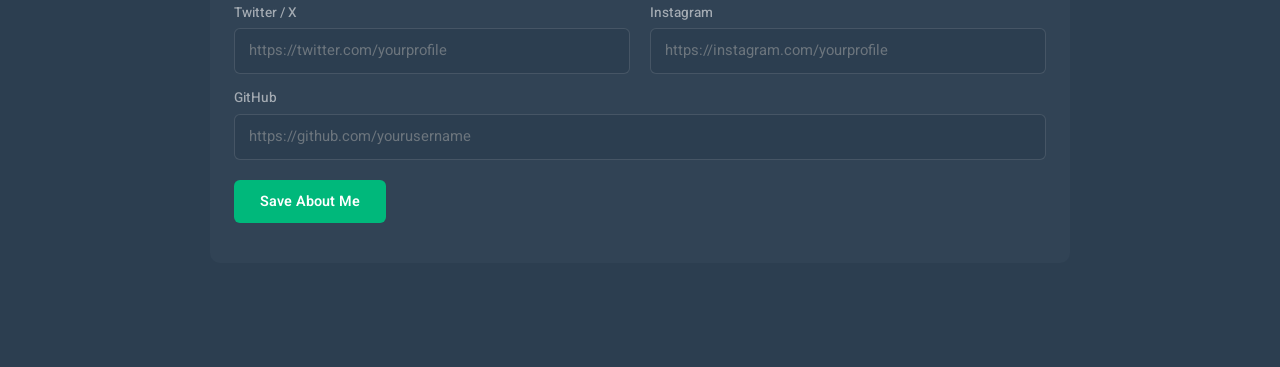
==== commit ecbc683d: "Add files via upload" ====
--- a/admin-editor.html
+++ b/admin-editor.html
@@ -114,7 +114,7 @@
     <div class="mainnav-links" id="navLinks">
       <a href="index.html#about" data-target="about" data-anchor="true">About</a>
       <a href="index.html#skills" data-target="skills" data-anchor="true">Skills</a>
-      <a href="index.html#currentwork" data-target="currentwork" data-anchor="true">Current Work</a>
+      <a href="index.html#ongoing-initiatives" data-target="ongoing-initiatives" data-anchor="true">Ongoing Initiatives</a>
       <a href="index.html#experience" data-target="experience" data-anchor="true">Experience</a>
       <a href="index.html#services" data-target="services" data-anchor="true">Services</a>
       <a href="index.html#portfolio" data-target="portfolio" data-anchor="true">Portfolio</a>
@@ -142,7 +142,7 @@
   <div class="tabs">
     <button data-panel="about" class="active">About Me</button>
     <button data-panel="skills">Skills</button>
-    <button data-panel="currentwork">Current Work</button>
+    <button data-panel="ongoinginitiatives">Ongoing Initiatives</button>
     <button data-panel="experience">Experience</button>
     <button data-panel="resumeinfo">Resume Info</button>
     <button data-panel="resumesections">Resume Sections</button>
@@ -258,9 +258,9 @@
   </div>
 
   <!-- CURRENT WORK -->
-  <div class="panel" id="panel-currentwork">
-    <div class="panel-card">
-      <h3>Add / Edit Current Work</h3>
+  <div class="panel" id="panel-ongoinginitiatives">
+    <div class="panel-card">
+      <h3>Add / Edit Ongoing Initiative</h3>
       <p style="color:rgba(242,242,242,0.55);font-size:0.85rem;">Active projects or initiatives you're currently working on, shown with a progress bar on the Home page.</p>
       <input type="hidden" id="cwId"/>
       <label>Project / Initiative Name</label>
@@ -273,7 +273,7 @@
       <button class="btn-clear" id="clearCwForm" type="button">Clear / New</button>
       <p class="save-msg" id="cwMsg"></p>
     </div>
-    <h3 style="color:#fff;">Existing Current Work</h3>
+    <h3 style="color:#fff;">Existing Ongoing Initiatives</h3>
     <div id="cwList"></div>
   </div>
 
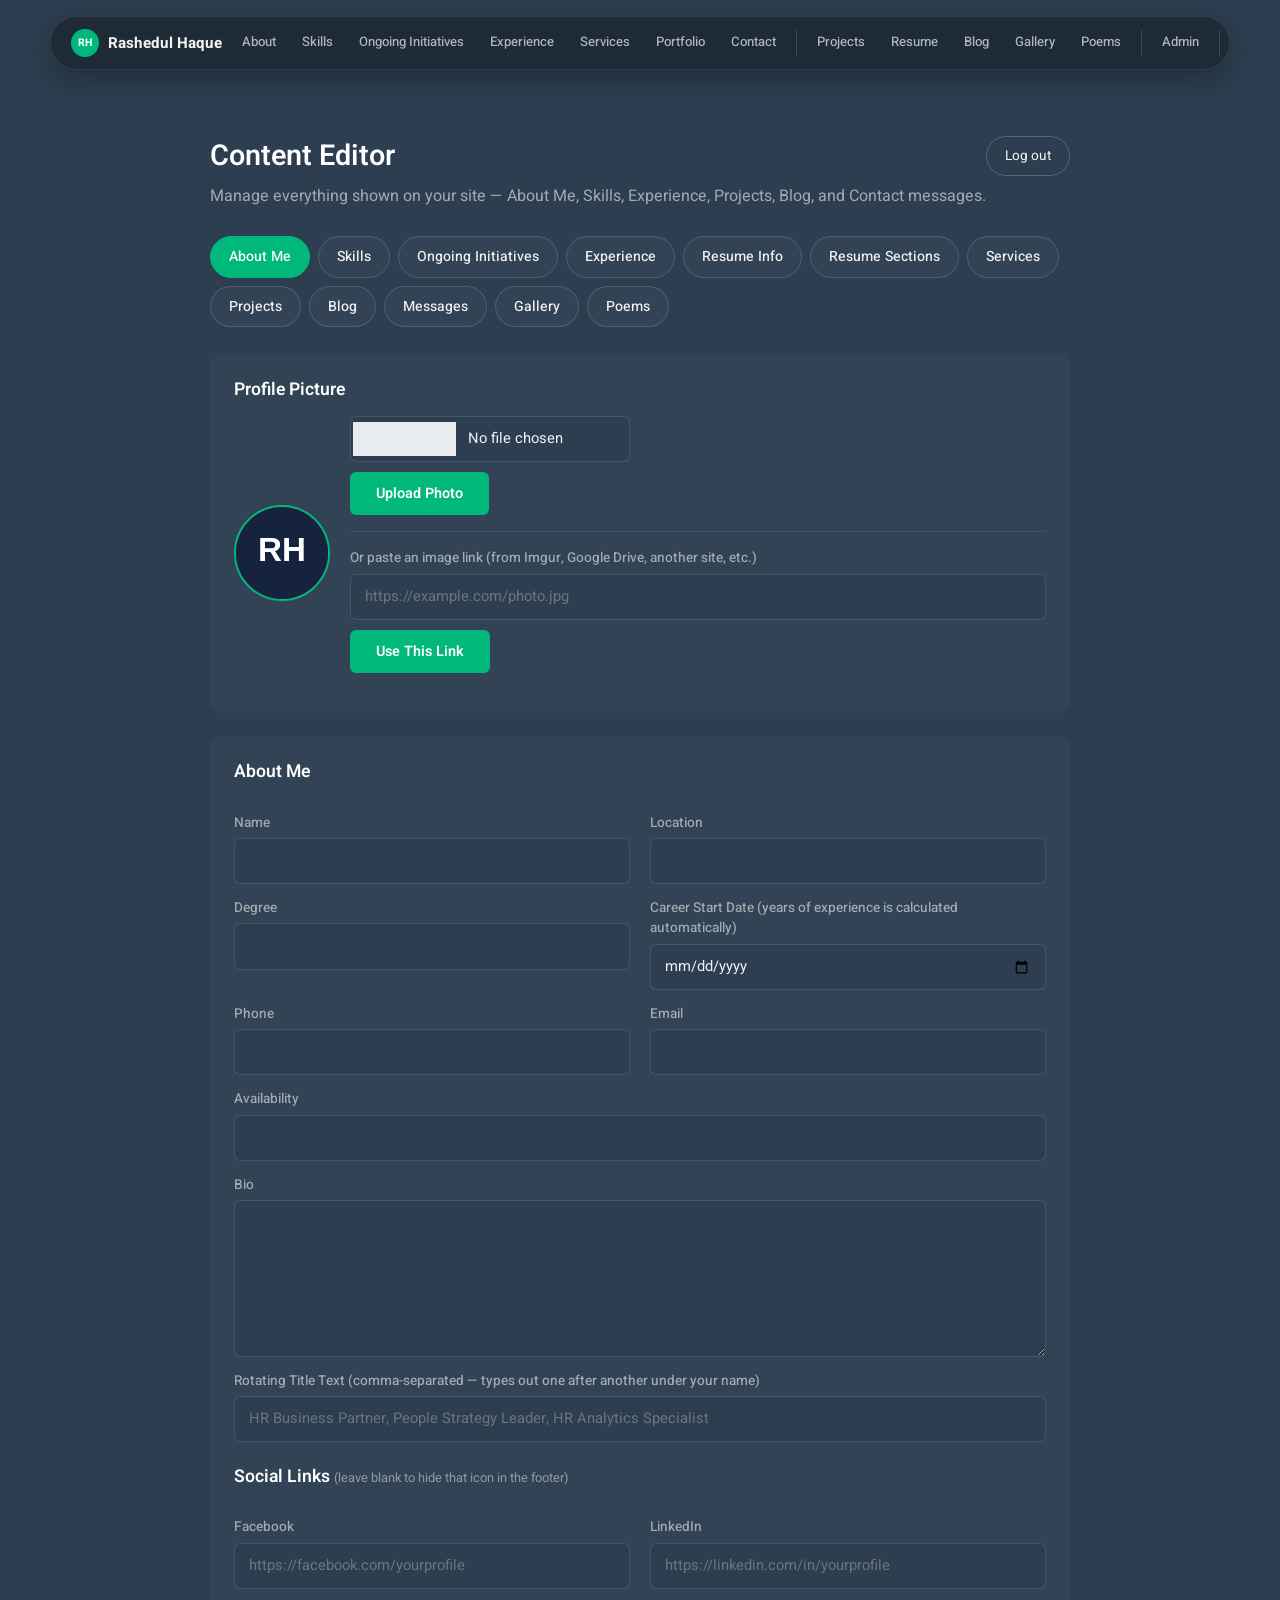
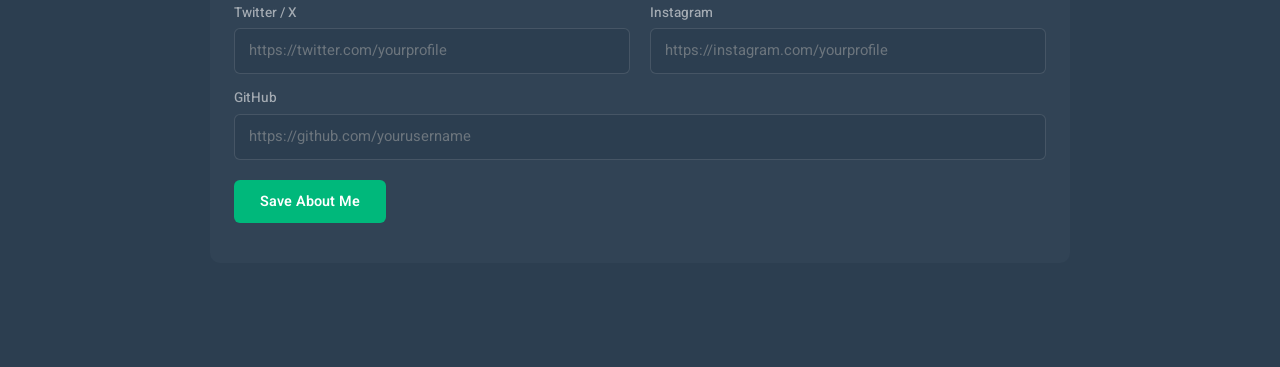
==== commit 48448a82: "Add files via upload" ====
--- a/admin-editor.html
+++ b/admin-editor.html
@@ -124,6 +124,7 @@
       <a href="resume.html" data-target="resume" data-page="resume.html">Resume</a>
       <a href="blog.html" data-target="blog" data-page="blog.html">Blog</a>
       <a href="gallery.html" data-target="gallery" data-page="gallery.html">Gallery</a>
+      <a href="poems.html" data-target="poems" data-page="poems.html">Poems</a>
       <span class="mainnav-divider"></span>
       <a href="admin-login.html" data-target="admin-login.html" data-page="admin-login.html">Admin</a>
       <span class="mainnav-divider"></span>
@@ -151,6 +152,7 @@
     <button data-panel="blog">Blog</button>
     <button data-panel="messages">Messages</button>
     <button data-panel="gallery">Gallery</button>
+    <button data-panel="poems">Poems</button>
   </div>
 
   <!-- ABOUT ME -->
@@ -261,12 +263,14 @@
   <div class="panel" id="panel-ongoinginitiatives">
     <div class="panel-card">
       <h3>Add / Edit Ongoing Initiative</h3>
-      <p style="color:rgba(242,242,242,0.55);font-size:0.85rem;">Active projects or initiatives you're currently working on, shown with a progress bar on the Home page.</p>
+      <p style="color:rgba(242,242,242,0.55);font-size:0.85rem;">Active projects or initiatives you're currently working on, shown as icon cards on the Home page.</p>
       <input type="hidden" id="cwId"/>
       <label>Project / Initiative Name</label>
       <input type="text" class="form-control" id="cwName" placeholder="HRMS Module Rollout — Phase 2"/>
       <label>Progress (%)</label>
       <input type="number" class="form-control" id="cwPercentage" min="0" max="100"/>
+      <label>Icon — <a href="https://fontawesome.com/search?o=r&m=free&s=solid" target="_blank" rel="noopener" style="color:var(--primary);">browse free solid icons</a> (make sure "Free" filter is on)</label>
+      <input type="text" class="form-control" id="cwIcon" placeholder="fa-project-diagram"/>
       <label>Order (lower shows first)</label>
       <input type="number" class="form-control" id="cwOrder" style="max-width:120px;"/>
       <button class="btn-save" id="saveCw">Save</button>
@@ -398,6 +402,27 @@
     <div id="galList"></div>
   </div>
 
+  <!-- POEMS -->
+  <div class="panel" id="panel-poems">
+    <div class="panel-card">
+      <h3>Add / Edit Poem</h3>
+      <input type="hidden" id="poemId"/>
+      <label>Title</label>
+      <input type="text" class="form-control" id="poemTitle"/>
+      <label>Poem Text — supports **bold** and *italic*; line breaks are preserved exactly as written</label>
+      <textarea class="form-control" id="poemText" rows="10" placeholder="Write or paste your poem here…"></textarea>
+      <label>Date (optional)</label>
+      <input type="text" class="form-control" id="poemDate" placeholder="September 2026"/>
+      <label>Order (lower shows first)</label>
+      <input type="number" class="form-control" id="poemOrder" style="max-width:120px;"/>
+      <button class="btn-save" id="savePoem">Save Poem</button>
+      <button class="btn-clear" id="clearPoemForm" type="button">Clear / New</button>
+      <p class="save-msg" id="poemMsg"></p>
+    </div>
+    <h3 style="color:#fff;">Existing Poems</h3>
+    <div id="poemList"></div>
+  </div>
+
   <!-- RESUME INFO -->
   <div class="panel" id="panel-resumeinfo">
     <p style="color:rgba(242,242,242,0.6);">These fields power the Resume page header, Summary, Skills groups, Interests, Languages, Volunteering, and References. Separate from the Home page's About Me.</p>
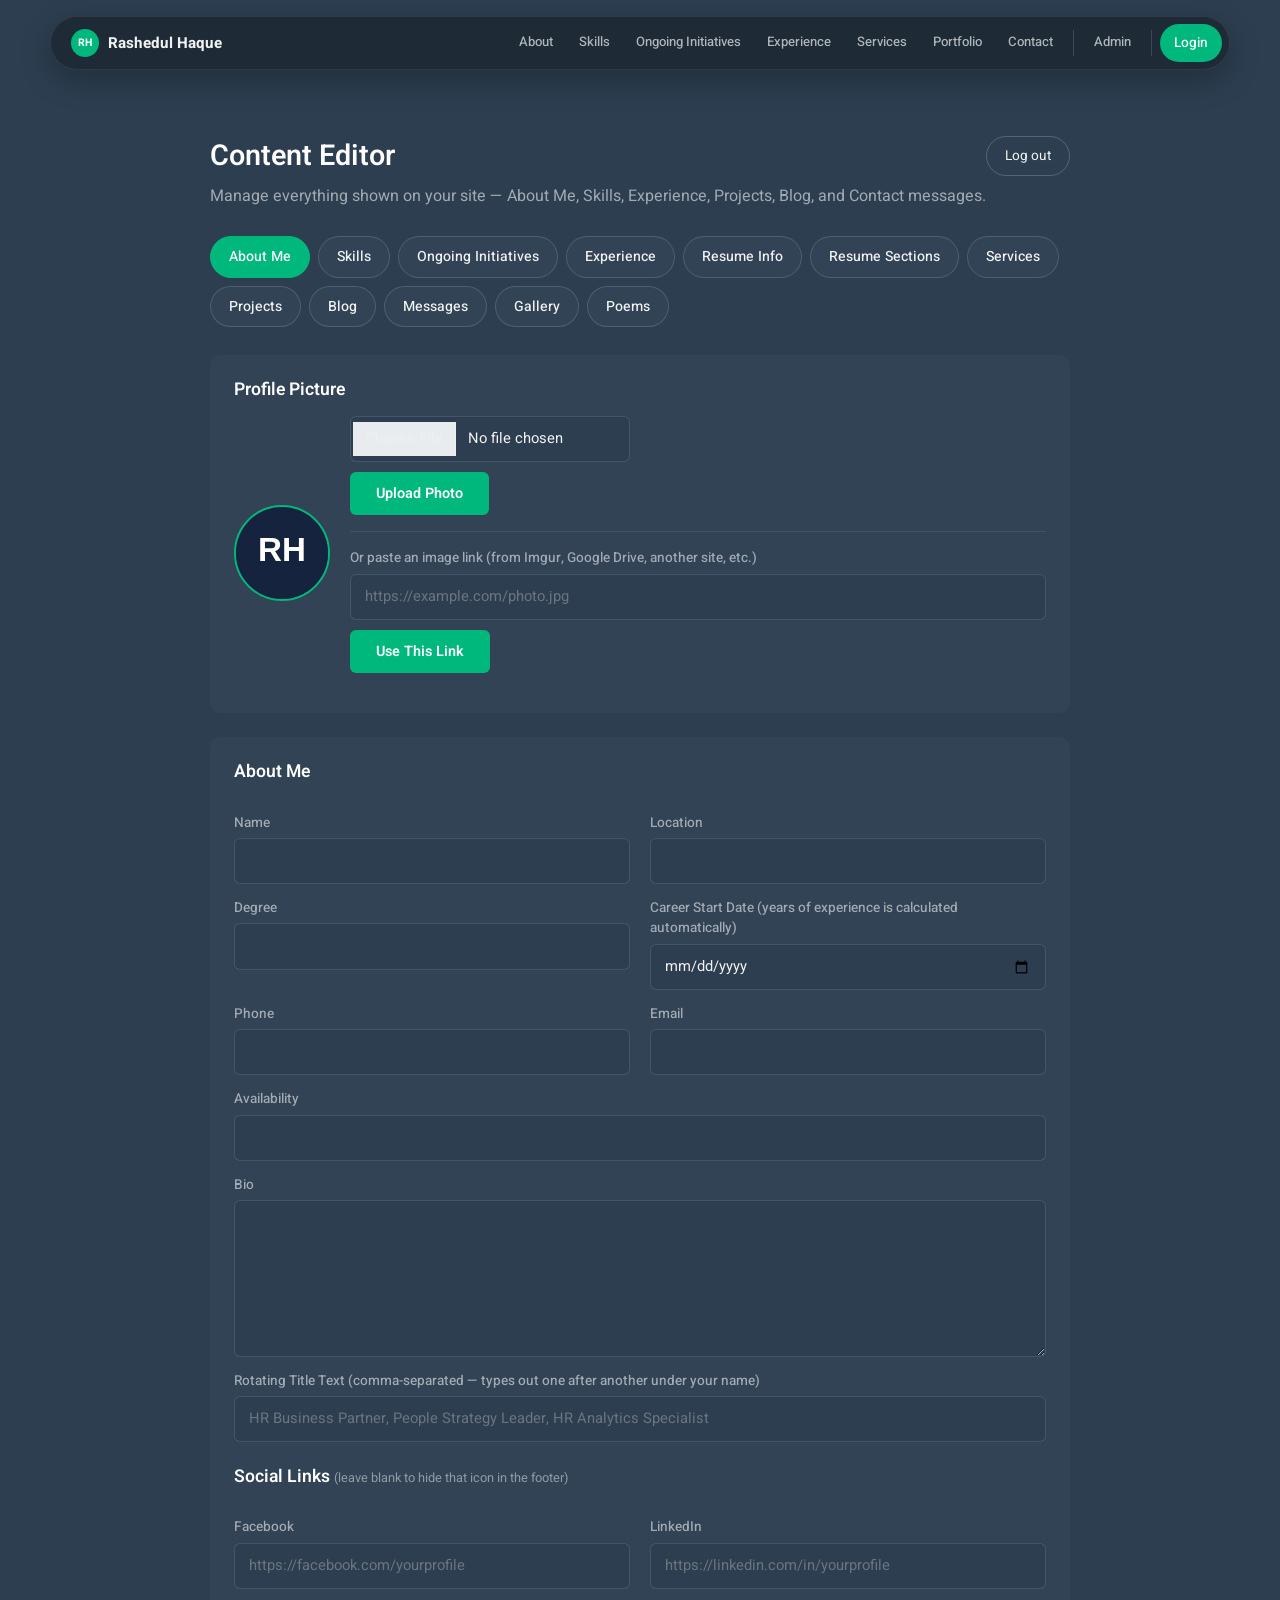
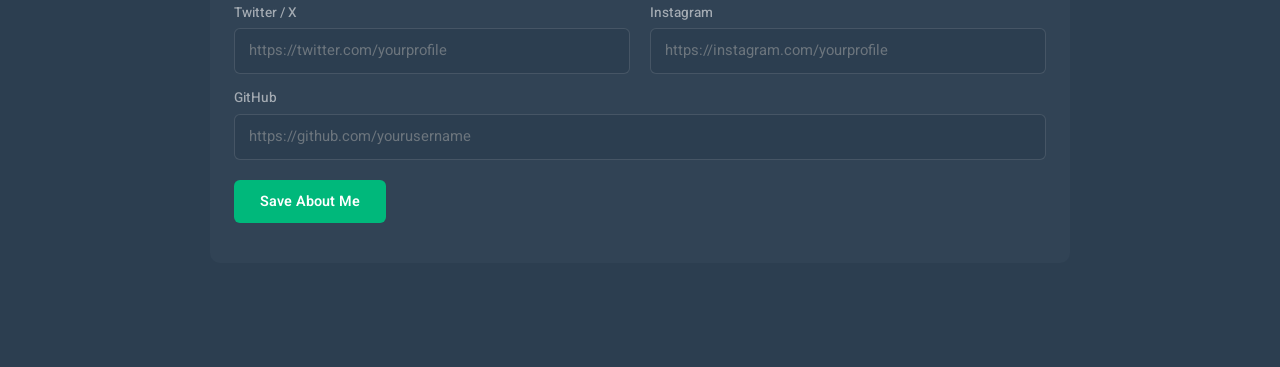
==== commit ee38112a: "Add files via upload" ====
--- a/admin-editor.html
+++ b/admin-editor.html
@@ -120,12 +120,6 @@
       <a href="index.html#portfolio" data-target="portfolio" data-anchor="true">Portfolio</a>
       <a href="index.html#contact" data-target="contact" data-anchor="true">Contact</a>
       <span class="mainnav-divider"></span>
-      <a href="projects.html" data-target="projects" data-page="projects.html">Projects</a>
-      <a href="resume.html" data-target="resume" data-page="resume.html">Resume</a>
-      <a href="blog.html" data-target="blog" data-page="blog.html">Blog</a>
-      <a href="gallery.html" data-target="gallery" data-page="gallery.html">Gallery</a>
-      <a href="poems.html" data-target="poems" data-page="poems.html">Poems</a>
-      <span class="mainnav-divider"></span>
       <a href="admin-login.html" data-target="admin-login.html" data-page="admin-login.html">Admin</a>
       <span class="mainnav-divider"></span>
       <span id="authNav" class="mainnav-auth"><a href="login.html">Login</a></span>
